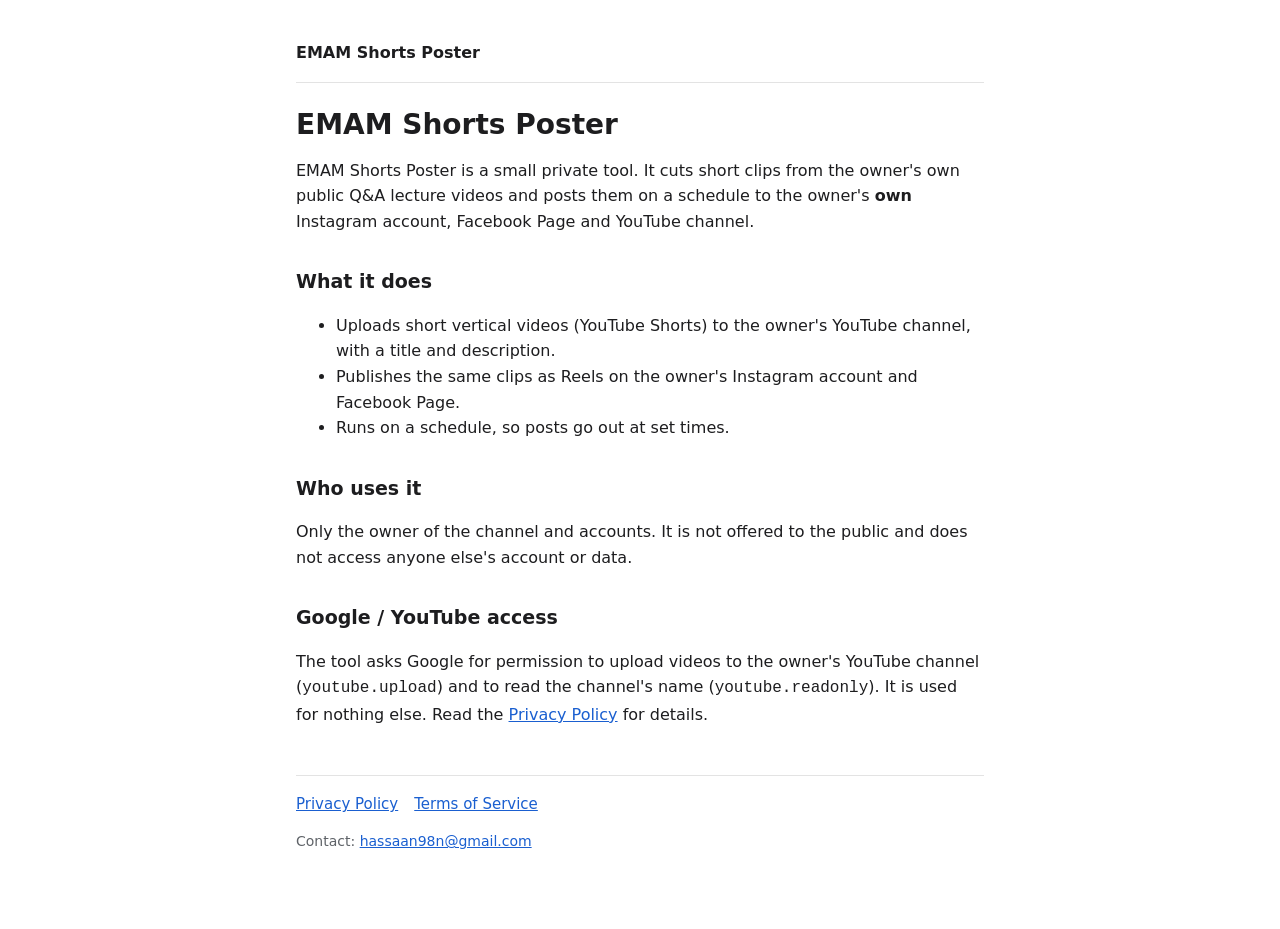
==== index.html @ 5d34b43f "EMAM Shorts Poster homepage, privacy policy and terms Co-Authored-By: Claude Opus 5.5 <noreply@anthr" ====
<!doctype html>
<html lang="en">
<head>
<meta charset="utf-8">
<meta name="viewport" content="width=device-width, initial-scale=1">
<title>EMAM Shorts Poster</title>
<meta name="description" content="A private tool that schedules and posts short videos to the owner's own Instagram, Facebook Page and YouTube channel.">
<link rel="stylesheet" href="style.css">
</head>
<body>
<main>
<header><a href="./">EMAM Shorts Poster</a></header>

<h1>EMAM Shorts Poster</h1>
<p>EMAM Shorts Poster is a small private tool. It cuts short clips from the owner's own public Q&amp;A lecture videos
and posts them on a schedule to the owner's <strong>own</strong> Instagram account, Facebook Page and YouTube channel.</p>

<h2>What it does</h2>
<ul>
  <li>Uploads short vertical videos (YouTube Shorts) to the owner's YouTube channel, with a title and description.</li>
  <li>Publishes the same clips as Reels on the owner's Instagram account and Facebook Page.</li>
  <li>Runs on a schedule, so posts go out at set times.</li>
</ul>

<h2>Who uses it</h2>
<p>Only the owner of the channel and accounts. It is not offered to the public and does not access anyone
else's account or data.</p>

<h2>Google / YouTube access</h2>
<p>The tool asks Google for permission to upload videos to the owner's YouTube channel
(<code>youtube.upload</code>) and to read the channel's name (<code>youtube.readonly</code>).
It is used for nothing else. Read the <a href="privacy.html">Privacy Policy</a> for details.</p>

<footer class="muted">
  <nav><a href="privacy.html">Privacy Policy</a><a href="terms.html">Terms of Service</a></nav>
  <p>Contact: <a href="mailto:hassaan98n@gmail.com">hassaan98n@gmail.com</a></p>
</footer>
</main>
</body>
</html>
---- style.css ----
:root { --bg:#ffffff; --fg:#1d1d1f; --muted:#5f6368; --line:#e3e3e3; --link:#1a5fd0; }
@media (prefers-color-scheme: dark) { :root { --bg:#141414; --fg:#ececec; --muted:#a0a0a0; --line:#2c2c2c; --link:#7aa7ff; } }
* { box-sizing: border-box; }
body { margin:0; background:var(--bg); color:var(--fg); font:16px/1.6 system-ui,-apple-system,"Segoe UI",Roboto,sans-serif; }
main { max-width:720px; margin:0 auto; padding:40px 16px 64px; }
header { border-bottom:1px solid var(--line); padding-bottom:16px; margin-bottom:24px; }
header a { color:var(--fg); text-decoration:none; font-weight:600; }
nav a { margin-right:16px; font-size:15px; }
a { color:var(--link); }
h1 { font-size:28px; line-height:1.25; margin:0 0 8px; }
h2 { font-size:19px; margin:32px 0 8px; }
.muted { color:var(--muted); font-size:14px; }
footer { border-top:1px solid var(--line); margin-top:48px; padding-top:16px; }
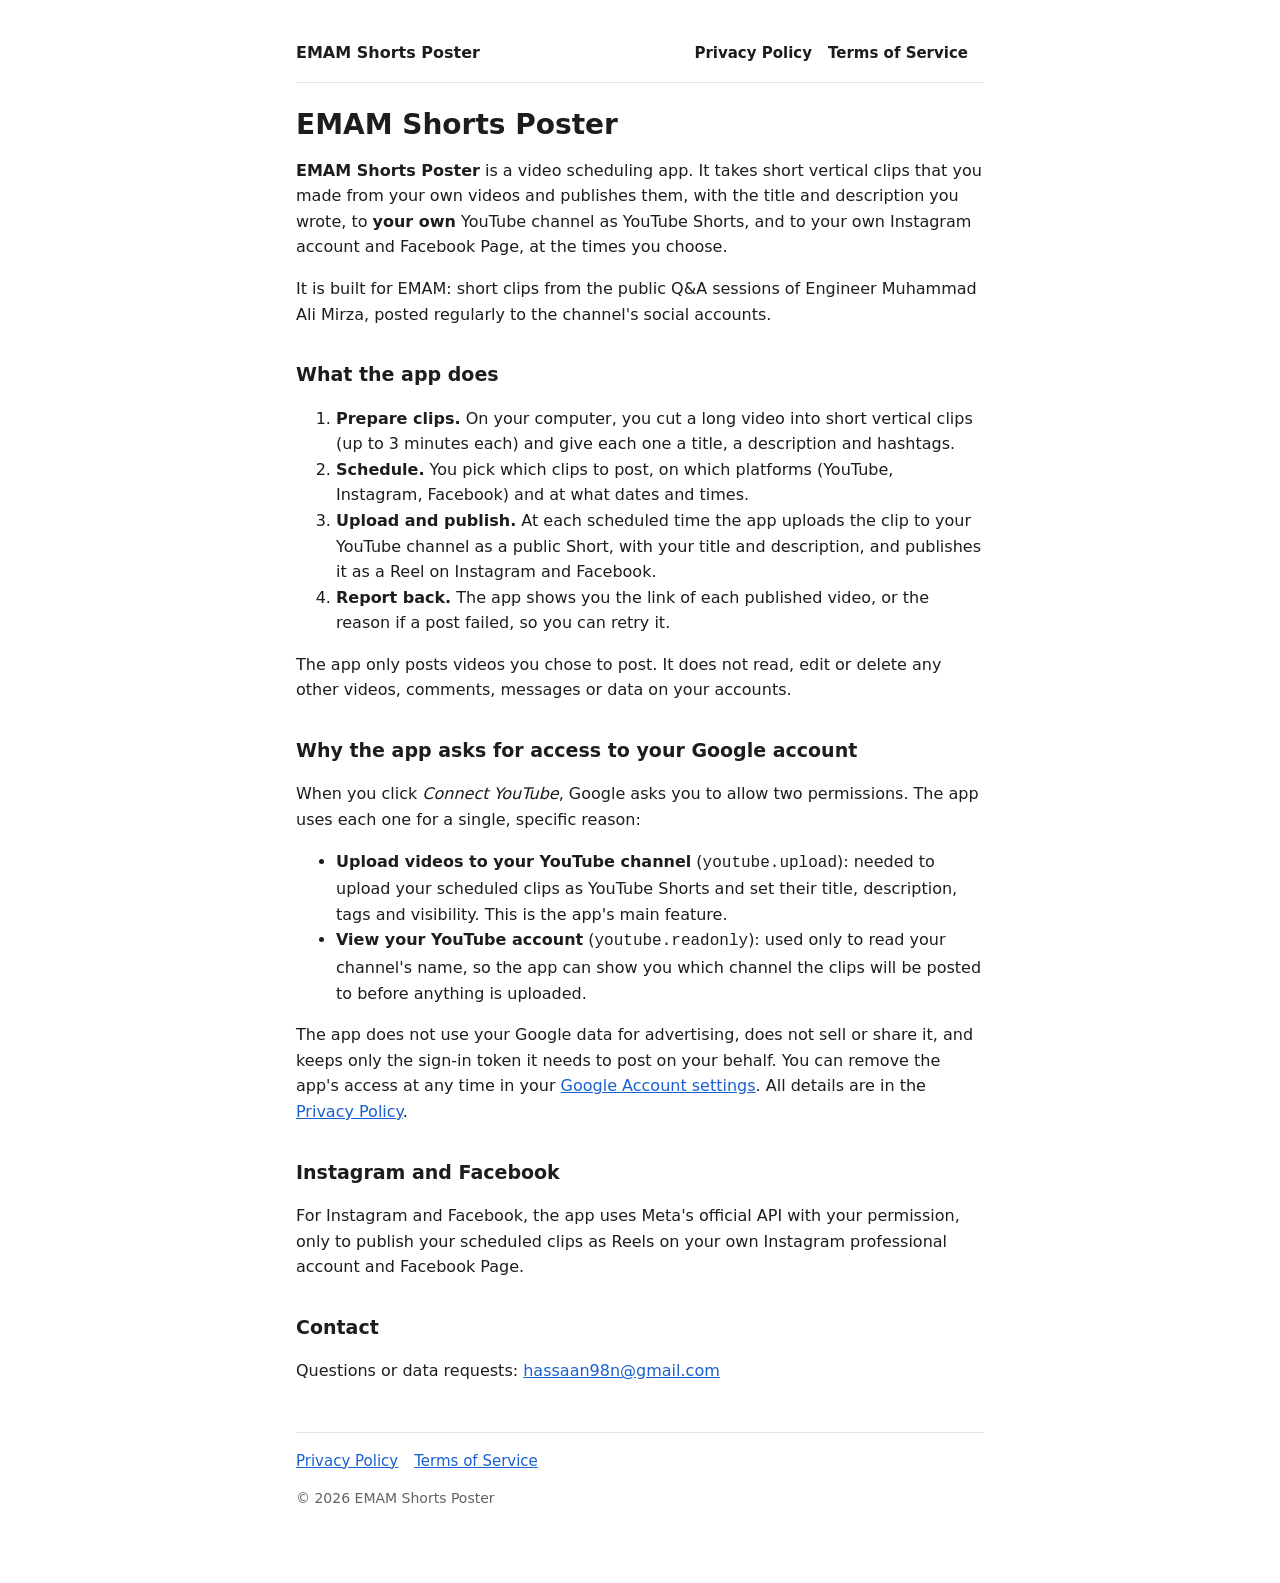
==== commit 26486af8: "Homepage: full description of features and why Google data is requested Co-Authored-By: Claude Opus " ====
--- a/index.html
+++ b/index.html
@@ -4,36 +4,62 @@
 <meta charset="utf-8">
 <meta name="viewport" content="width=device-width, initial-scale=1">
 <title>EMAM Shorts Poster</title>
-<meta name="description" content="A private tool that schedules and posts short videos to the owner's own Instagram, Facebook Page and YouTube channel.">
+<meta name="description" content="EMAM Shorts Poster schedules and uploads short vertical videos to your own YouTube channel (as YouTube Shorts), Instagram account and Facebook Page.">
 <link rel="stylesheet" href="style.css">
 </head>
 <body>
 <main>
-<header><a href="./">EMAM Shorts Poster</a></header>
+<header>
+  <a href="https://hassan7899.github.io/">EMAM Shorts Poster</a>
+  <nav><a href="https://hassan7899.github.io/privacy.html">Privacy Policy</a><a href="https://hassan7899.github.io/terms.html">Terms of Service</a></nav>
+</header>
 
 <h1>EMAM Shorts Poster</h1>
-<p>EMAM Shorts Poster is a small private tool. It cuts short clips from the owner's own public Q&amp;A lecture videos
-and posts them on a schedule to the owner's <strong>own</strong> Instagram account, Facebook Page and YouTube channel.</p>
+<p><strong>EMAM Shorts Poster</strong> is a video scheduling app. It takes short vertical clips that you made from
+your own videos and publishes them, with the title and description you wrote, to <strong>your own</strong> YouTube
+channel as YouTube Shorts, and to your own Instagram account and Facebook Page, at the times you choose.</p>
+<p>It is built for EMAM: short clips from the public Q&amp;A sessions of Engineer Muhammad Ali Mirza, posted
+regularly to the channel's social accounts.</p>
 
-<h2>What it does</h2>
+<h2>What the app does</h2>
+<ol>
+  <li><strong>Prepare clips.</strong> On your computer, you cut a long video into short vertical clips (up to 3
+    minutes each) and give each one a title, a description and hashtags.</li>
+  <li><strong>Schedule.</strong> You pick which clips to post, on which platforms (YouTube, Instagram, Facebook)
+    and at what dates and times.</li>
+  <li><strong>Upload and publish.</strong> At each scheduled time the app uploads the clip to your YouTube channel
+    as a public Short, with your title and description, and publishes it as a Reel on Instagram and Facebook.</li>
+  <li><strong>Report back.</strong> The app shows you the link of each published video, or the reason if a post
+    failed, so you can retry it.</li>
+</ol>
+<p>The app only posts videos you chose to post. It does not read, edit or delete any other videos, comments,
+messages or data on your accounts.</p>
+
+<h2>Why the app asks for access to your Google account</h2>
+<p>When you click <em>Connect YouTube</em>, Google asks you to allow two permissions. The app uses each one for a
+single, specific reason:</p>
 <ul>
-  <li>Uploads short vertical videos (YouTube Shorts) to the owner's YouTube channel, with a title and description.</li>
-  <li>Publishes the same clips as Reels on the owner's Instagram account and Facebook Page.</li>
-  <li>Runs on a schedule, so posts go out at set times.</li>
+  <li><strong>Upload videos to your YouTube channel</strong> (<code>youtube.upload</code>): needed to upload your
+    scheduled clips as YouTube Shorts and set their title, description, tags and visibility. This is the app's
+    main feature.</li>
+  <li><strong>View your YouTube account</strong> (<code>youtube.readonly</code>): used only to read your channel's
+    name, so the app can show you which channel the clips will be posted to before anything is uploaded.</li>
 </ul>
+<p>The app does not use your Google data for advertising, does not sell or share it, and keeps only the sign-in
+token it needs to post on your behalf. You can remove the app's access at any time in your
+<a href="https://myaccount.google.com/permissions">Google Account settings</a>. All details are in the
+<a href="https://hassan7899.github.io/privacy.html">Privacy Policy</a>.</p>
 
-<h2>Who uses it</h2>
-<p>Only the owner of the channel and accounts. It is not offered to the public and does not access anyone
-else's account or data.</p>
+<h2>Instagram and Facebook</h2>
+<p>For Instagram and Facebook, the app uses Meta's official API with your permission, only to publish your
+scheduled clips as Reels on your own Instagram professional account and Facebook Page.</p>
 
-<h2>Google / YouTube access</h2>
-<p>The tool asks Google for permission to upload videos to the owner's YouTube channel
-(<code>youtube.upload</code>) and to read the channel's name (<code>youtube.readonly</code>).
-It is used for nothing else. Read the <a href="privacy.html">Privacy Policy</a> for details.</p>
+<h2>Contact</h2>
+<p>Questions or data requests: <a href="mailto:hassaan98n@gmail.com">hassaan98n@gmail.com</a></p>
 
 <footer class="muted">
-  <nav><a href="privacy.html">Privacy Policy</a><a href="terms.html">Terms of Service</a></nav>
-  <p>Contact: <a href="mailto:hassaan98n@gmail.com">hassaan98n@gmail.com</a></p>
+  <nav><a href="https://hassan7899.github.io/privacy.html">Privacy Policy</a><a href="https://hassan7899.github.io/terms.html">Terms of Service</a></nav>
+  <p>© 2026 EMAM Shorts Poster</p>
 </footer>
 </main>
 </body>
--- a/style.css
+++ b/style.css
@@ -3,7 +3,7 @@
 * { box-sizing: border-box; }
 body { margin:0; background:var(--bg); color:var(--fg); font:16px/1.6 system-ui,-apple-system,"Segoe UI",Roboto,sans-serif; }
 main { max-width:720px; margin:0 auto; padding:40px 16px 64px; }
-header { border-bottom:1px solid var(--line); padding-bottom:16px; margin-bottom:24px; }
+header { display:flex; flex-wrap:wrap; gap:8px 20px; justify-content:space-between; align-items:baseline; border-bottom:1px solid var(--line); padding-bottom:16px; margin-bottom:24px; }
 header a { color:var(--fg); text-decoration:none; font-weight:600; }
 nav a { margin-right:16px; font-size:15px; }
 a { color:var(--link); }
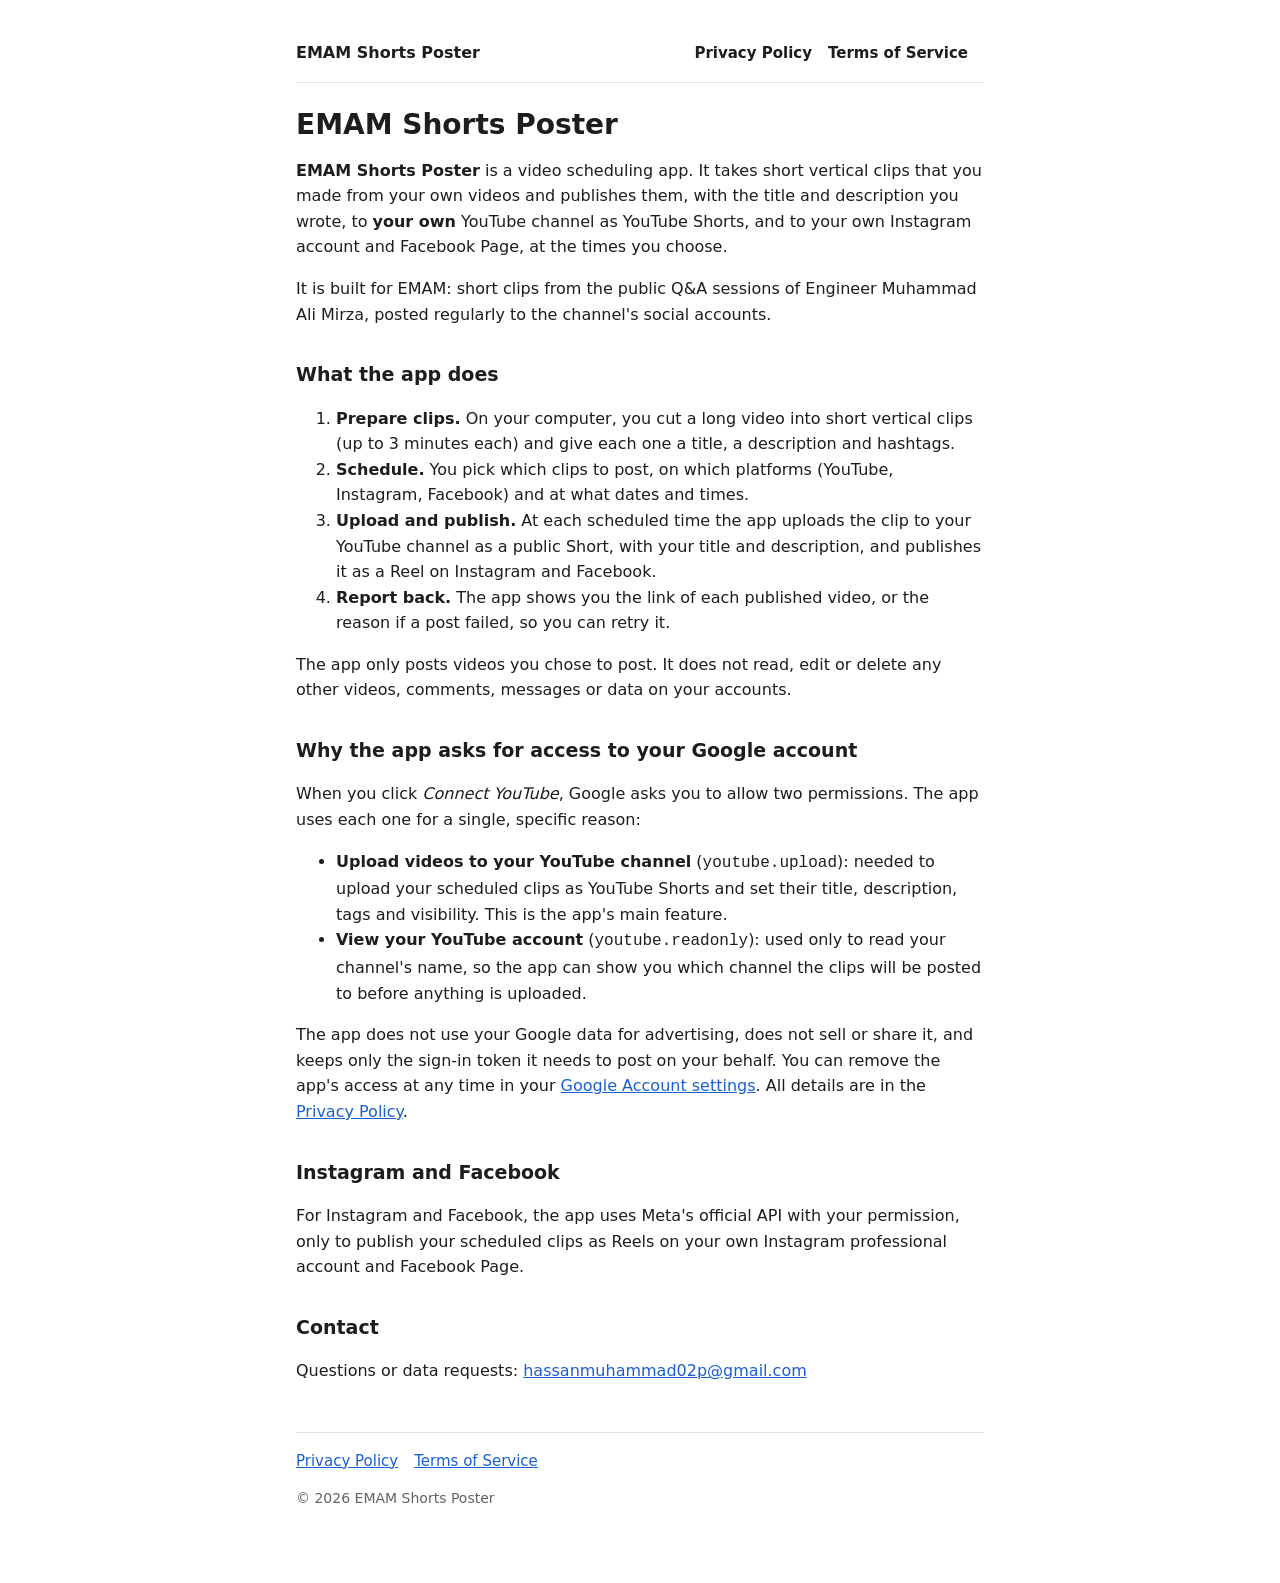
==== commit 742502ef: "Contact email: hassanmuhammad02p@gmail.com Co-Authored-By: Claude Opus 5.5 <noreply@anthropic.com>" ====
--- a/index.html
+++ b/index.html
@@ -55,7 +55,7 @@
 scheduled clips as Reels on your own Instagram professional account and Facebook Page.</p>
 
 <h2>Contact</h2>
-<p>Questions or data requests: <a href="mailto:hassaan98n@gmail.com">hassaan98n@gmail.com</a></p>
+<p>Questions or data requests: <a href="mailto:hassanmuhammad02p@gmail.com">hassanmuhammad02p@gmail.com</a></p>
 
 <footer class="muted">
   <nav><a href="https://hassan7899.github.io/privacy.html">Privacy Policy</a><a href="https://hassan7899.github.io/terms.html">Terms of Service</a></nav>
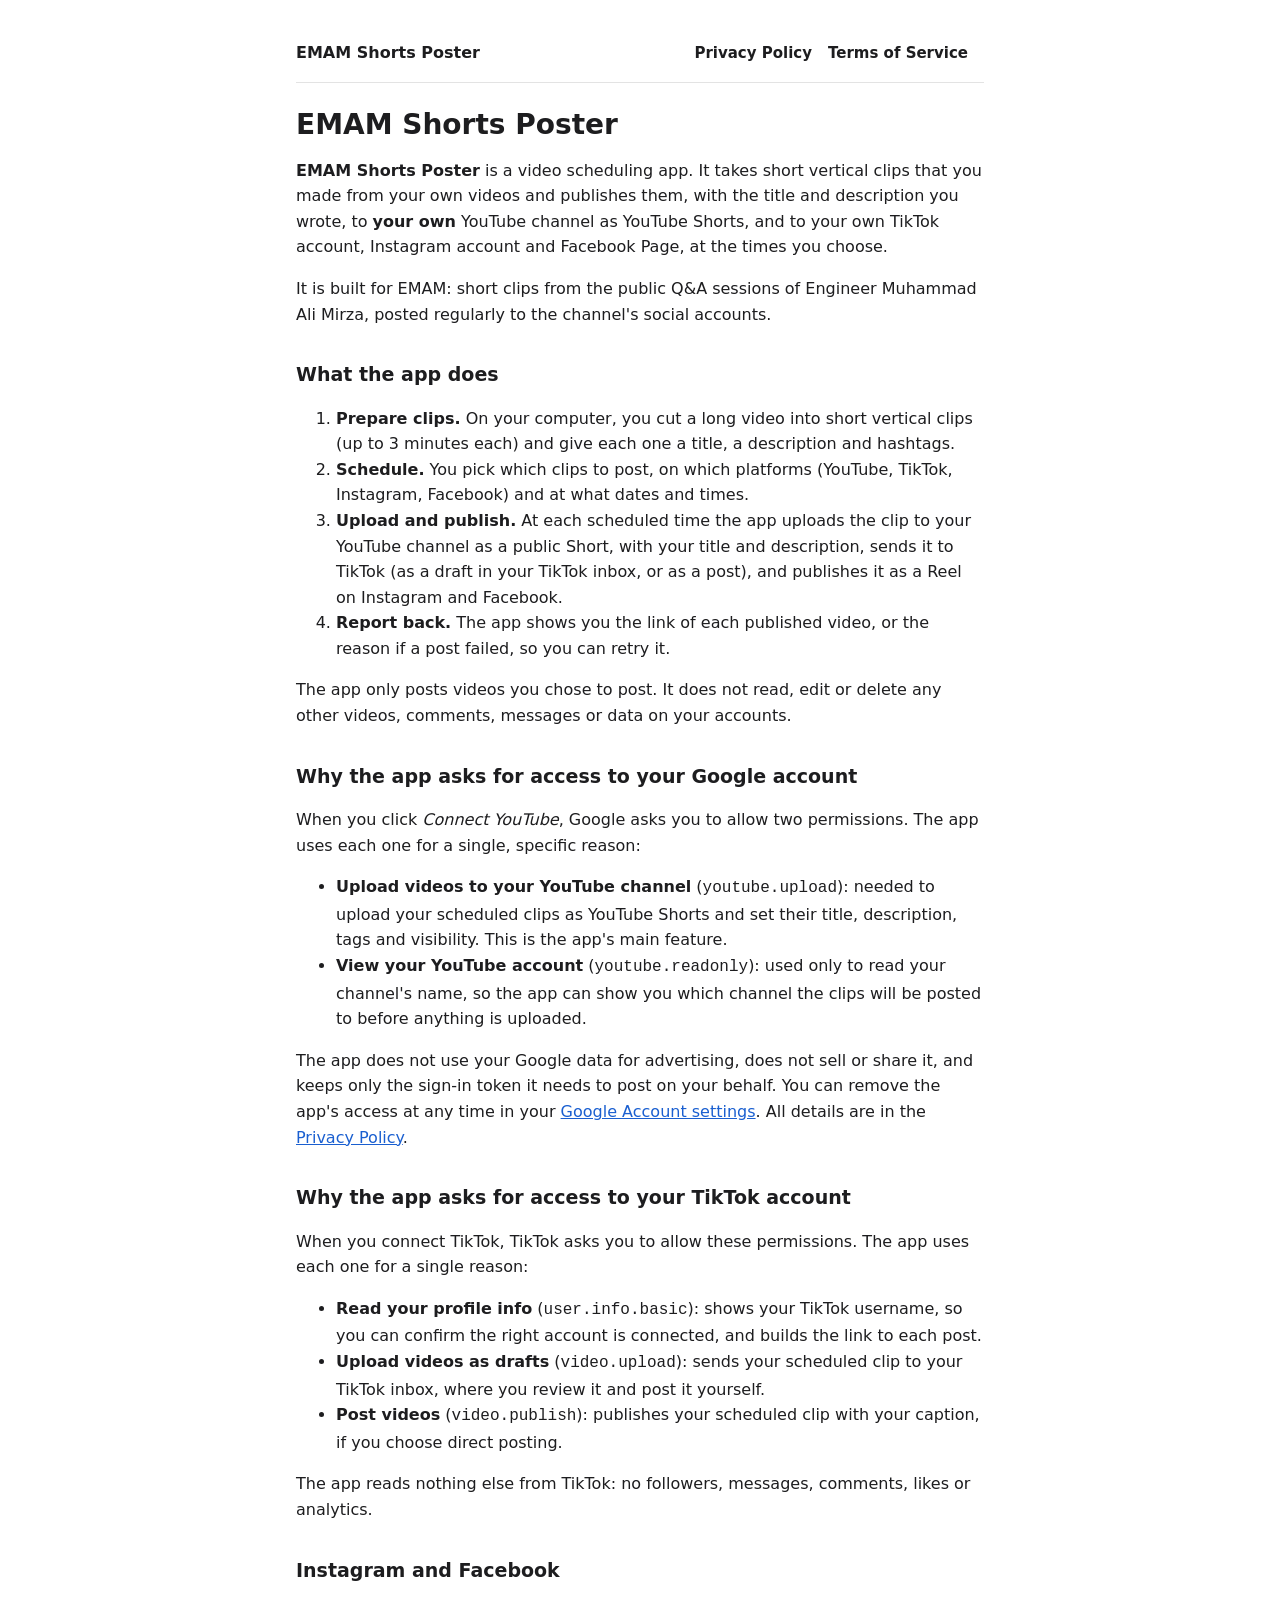
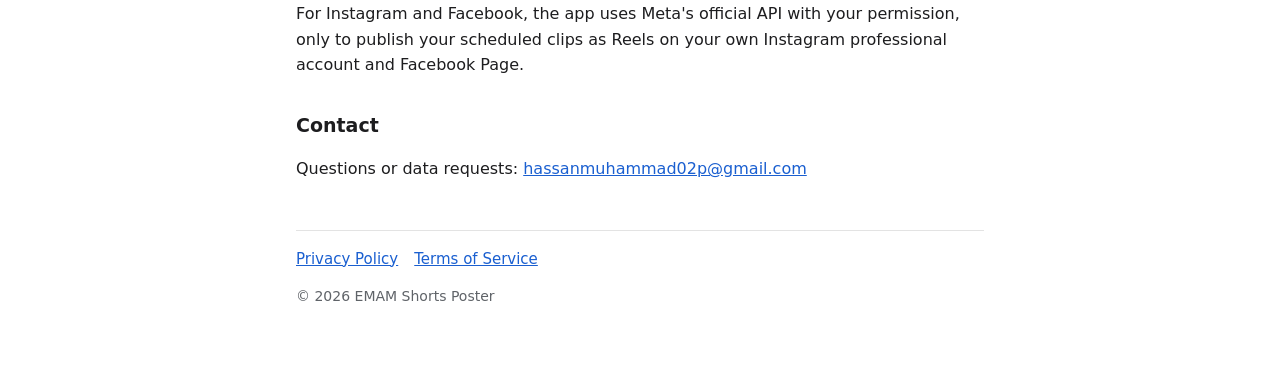
==== commit 470ef63e: "TikTok sign-in page; TikTok in homepage and privacy policy Co-Authored-By: Claude Opus 5.5 <noreply@" ====
--- a/index.html
+++ b/index.html
@@ -4,7 +4,7 @@
 <meta charset="utf-8">
 <meta name="viewport" content="width=device-width, initial-scale=1">
 <title>EMAM Shorts Poster</title>
-<meta name="description" content="EMAM Shorts Poster schedules and uploads short vertical videos to your own YouTube channel (as YouTube Shorts), Instagram account and Facebook Page.">
+<meta name="description" content="EMAM Shorts Poster schedules and uploads short vertical videos to your own YouTube channel (as YouTube Shorts), TikTok account, Instagram account and Facebook Page.">
 <link rel="stylesheet" href="style.css">
 </head>
 <body>
@@ -17,7 +17,7 @@
 <h1>EMAM Shorts Poster</h1>
 <p><strong>EMAM Shorts Poster</strong> is a video scheduling app. It takes short vertical clips that you made from
 your own videos and publishes them, with the title and description you wrote, to <strong>your own</strong> YouTube
-channel as YouTube Shorts, and to your own Instagram account and Facebook Page, at the times you choose.</p>
+channel as YouTube Shorts, and to your own TikTok account, Instagram account and Facebook Page, at the times you choose.</p>
 <p>It is built for EMAM: short clips from the public Q&amp;A sessions of Engineer Muhammad Ali Mirza, posted
 regularly to the channel's social accounts.</p>
 
@@ -25,10 +25,11 @@
 <ol>
   <li><strong>Prepare clips.</strong> On your computer, you cut a long video into short vertical clips (up to 3
     minutes each) and give each one a title, a description and hashtags.</li>
-  <li><strong>Schedule.</strong> You pick which clips to post, on which platforms (YouTube, Instagram, Facebook)
+  <li><strong>Schedule.</strong> You pick which clips to post, on which platforms (YouTube, TikTok, Instagram, Facebook)
     and at what dates and times.</li>
   <li><strong>Upload and publish.</strong> At each scheduled time the app uploads the clip to your YouTube channel
-    as a public Short, with your title and description, and publishes it as a Reel on Instagram and Facebook.</li>
+    as a public Short, with your title and description, sends it to TikTok (as a draft in your TikTok inbox, or as a
+    post), and publishes it as a Reel on Instagram and Facebook.</li>
   <li><strong>Report back.</strong> The app shows you the link of each published video, or the reason if a post
     failed, so you can retry it.</li>
 </ol>
@@ -50,6 +51,18 @@
 <a href="https://myaccount.google.com/permissions">Google Account settings</a>. All details are in the
 <a href="https://hassan7899.github.io/privacy.html">Privacy Policy</a>.</p>
 
+<h2>Why the app asks for access to your TikTok account</h2>
+<p>When you connect TikTok, TikTok asks you to allow these permissions. The app uses each one for a single reason:</p>
+<ul>
+  <li><strong>Read your profile info</strong> (<code>user.info.basic</code>): shows your TikTok username, so you can
+    confirm the right account is connected, and builds the link to each post.</li>
+  <li><strong>Upload videos as drafts</strong> (<code>video.upload</code>): sends your scheduled clip to your TikTok
+    inbox, where you review it and post it yourself.</li>
+  <li><strong>Post videos</strong> (<code>video.publish</code>): publishes your scheduled clip with your caption,
+    if you choose direct posting.</li>
+</ul>
+<p>The app reads nothing else from TikTok: no followers, messages, comments, likes or analytics.</p>
+
 <h2>Instagram and Facebook</h2>
 <p>For Instagram and Facebook, the app uses Meta's official API with your permission, only to publish your
 scheduled clips as Reels on your own Instagram professional account and Facebook Page.</p>
